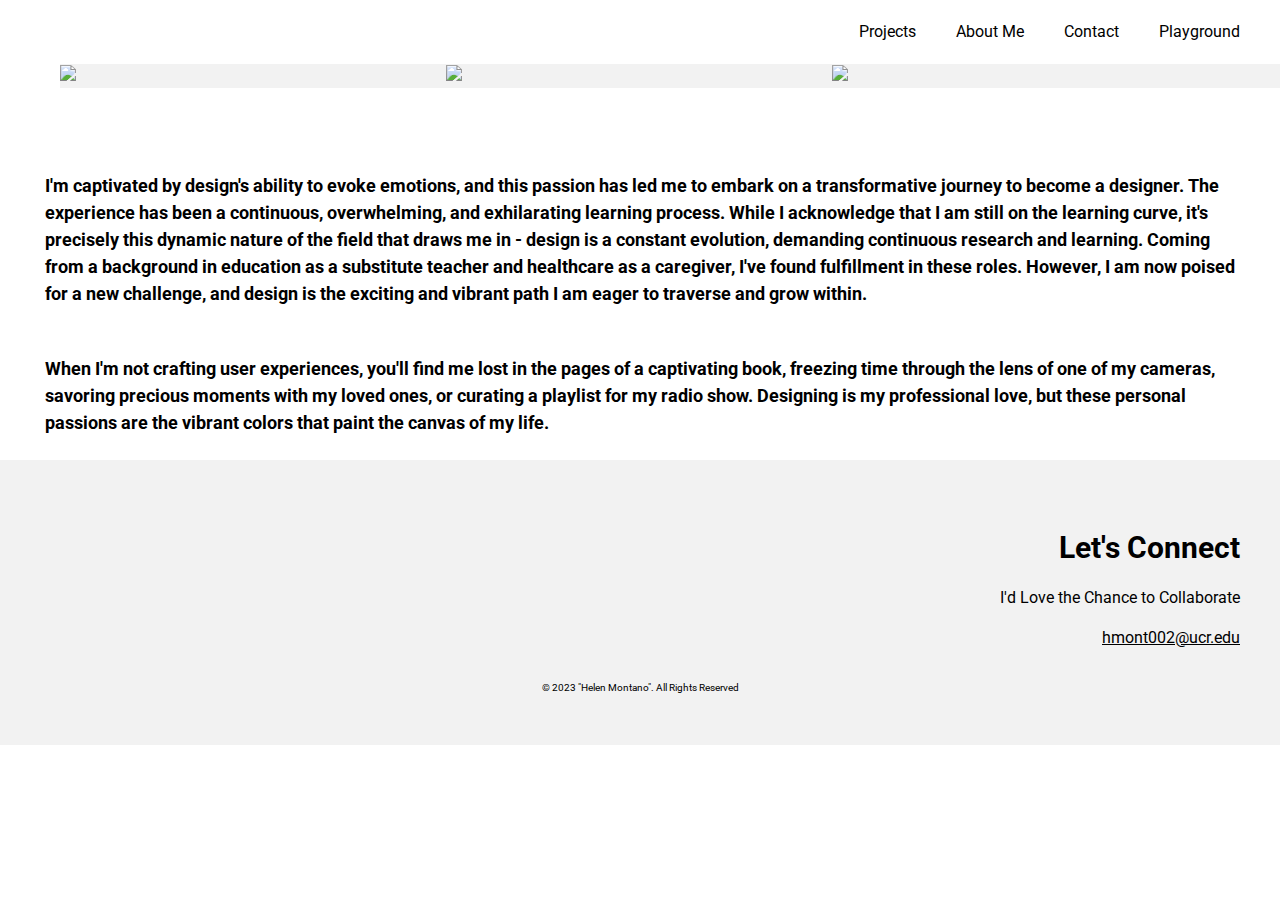
==== aboutPage.html @ 5bf30862 "added an about page" ====
<!DOCTYPE html>

<html>
  <!--Header-->
  <header>
    <!--Link to Call in Google Font-->
    <link rel="preconnect" href="https://fonts.googleapis.com" />
    <link rel="preconnect" href="https://fonts.gstatic.com" crossorigin />
    <link
      href="https://fonts.googleapis.com/css2?family=Roboto:wght@400;700&display=swap"
      rel="stylesheet"
    />
    <meta charset="UTF-8" />
    <!--Link to Call in Css File-->
    <link rel="stylesheet" href="styles.css" />
    <!--Favicon-->
    <link rel="icon" type="image/x-icon" href="Images/favicon.png" />
    <!--Site Name-->
    <title>Helen's Portfolio</title>
  </header>

  <!--Content-->
  <body>
    <!--Navigation-->
    <nav>
      <!--Nav Item 1-->
      <div class="nav-link">
        <!-- <span></span> -->
        <a href="index.html">Projects</a>
      </div>

      <!--Nav Item 2-->
      <div class="nav-link">
        <a href="">About Me</a>
      </div>

      <!--Nav Item 3-->
      <div class="nav-link">
        <a href="">Contact</a>
      </div>

      <!--Nav Item 4-->
      <div class="nav-link">
        <a href="">Playground</a>
      </div>
    </nav>

    <!--Mobile Nav - Hidden on Desktop -->
    <section class="nav-mobile" role="navigation">
      <div id="menuToggle">
        <input type="checkbox" />

        <!--Hamburger Lines -->
        <span></span>
        <span></span>
        <span></span>

        <!--Links Inside of Drop Down-->
        <ul id="menu">
          <a href="index.html"><li>Projects</li></a>
          <a href="aboutPage.html"><li>About Me</li></a>
          <a href="#"><li>Contact</li></a>
          <a href="#"><li>Playground</li></a>
        </ul>
      </div>
    </section>

    <!--Hero-->
    <section class="hero-container-aboutPage">
      <!--Images of me doing other stuff I like -->
      <div class="hero-container_img">
        <img src="https://via.placeholder.com/500" />
      </div>
      <div class="hero-container_img">
        <img src="https://via.placeholder.com/500" />
      </div>
      <div class="hero-container_img">
        <img src="https://via.placeholder.com/500" />
      </div>
    </section>

    <section class="text-aboutMePage">
      <h4>
        I'm captivated by design's ability to evoke emotions, and this passion
        has led me to embark on a transformative journey to become a designer.
        The experience has been a continuous, overwhelming, and exhilarating
        learning process. While I acknowledge that I am still on the learning
        curve, it's precisely this dynamic nature of the field that draws me in
        - design is a constant evolution, demanding continuous research and
        learning. Coming from a background in education as a substitute teacher
        and healthcare as a caregiver, I've found fulfillment in these roles.
        However, I am now poised for a new challenge, and design is the exciting
        and vibrant path I am eager to traverse and grow within.
      </h4>
      <h4>
        When I'm not crafting user experiences, you'll find me lost in the pages
        of a captivating book, freezing time through the lens of one of my
        cameras, savoring precious moments with my loved ones, or curating a
        playlist for my radio show. Designing is my professional love, but these
        personal passions are the vibrant colors that paint the canvas of my
        life.
      </h4>
    </section>

    <!--Footer-->
    <footer>
      <!--Contact-->
      <h2 class="margin-bottom_five">Let's Connect</h2>
      <p>I'd Love the Chance to Collaborate</p>
      <a class="link" href="mailto:hmont002@ucr.edu" target="blank"
        >hmont002@ucr.edu</a
      >
      <!-- <a class="link" href="tel:123-456-7890">123-456-7890</a> -->

      <!--Copyright-->
      <p class="copyright">&copy; 2023 "Helen Montano". All Rights Reserved</p>
    </footer>
  </body>
</html>
---- styles.css ----
/* Define Global Css*/
body {
    font-family: 'Roboto' , sans-serif;
    font-weight: 700;
    color: #000000; 
    line-height: 1.5;
    margin: 0; 
   }
   
   /* Define Default Global Font Sizes */
   
   h1 {
       font-size: 36px;
   }
   
   h2 {
       font-size: 30px;
   }
   
   h3 {
       font-size: 24px;
   }
   
   h4 {
       font-size: 18px;
   }
   
   h5 {
       font-size: 16px;
   }
   
   p {
       font-size: 16px;
       font-weight: 400;
   }
   
   a {
       font-size: 16px;
       font-weight: 400;
       color: #000000;
       text-decoration: none;
   }
   
   a:hover {
       text-decoration: underline;
   }
   
   /*Define Global Helper Styles*/
   
   .center {
       text-align: center;
   }
   
   .margin-bottom_five {
       margin-bottom: 5px;
   }
   
   .link {
       text-decoration: underline;
   }
   
   .link:hover {
       text-decoration: none;
   }
   
   .margin-top_zero {
       margin-top: 0;
   }
   
   .hero-container_sub-copy {
       font-weight: 400;
   }
   
   /*Define Navigation Styles*/
   
   nav {
       background-color: #ffffff;
       display: flex;
       flex-direction: row wrap;
       justify-content: flex-end;
       padding-right: 20px;
       position: sticky;
       top: 0;
   }
   
   .nav-link {
   /*     display: flex; */
       padding: 20px;
   }
   
   
   .nav-link > span{
     height: 30px; 
     width: 50px;
   /*   background-color: #ffffffab; */
     position: absolute;
     
   
   }

   .dropdown {
    position: relative;
    display: inline-block;
   }

   .dropdown-content {
    display: none;
    position: absolute;
    background-color: #f9f9f9;
    box-shadow: 0 8px 16px rgba(0, 0, 0, 0.2);
    z-index: 1;
   }

   .dropdown:hover .dropdown-content {
    display: block;
   }
   
  /* span:hover{
     background-color: #09db0959;
     width: 100px;
    transition: background-color .5s, width .5s, ease;
    animation: 3s infinite alternate slidein; 
   } */
   
   @keyframes slidein{
     from{
       width: 20px;
       
     }
     to{
       width: 100px;
     }
   }
   
   .nav-mobile {
     display: none;
   }
   
   #menuToggle
   {
     display: block;
     position: relative;
     top: 10px;
     left: 10px;
     z-index: 1;
     -webkit-user-select: none;
     user-select: none;
     margin: 20px 20px 30px 20px;
   }
   
   #menuToggle a
   {
     text-decoration: none;
     color: #000000;
     transition: color 0.3s ease;
   }
   
   
   #menuToggle input
   {
     display: block;
     width: 40px;
     height: 32px;
     position: absolute;
     top: -7px;
     left: -5px;
     cursor: pointer;
     opacity: 0; /* hide this */
     z-index: 2; /* and place it over the hamburger */
     
     -webkit-touch-callout: none;
   }
   
   /*
    * Just a quick hamburger
    */
   #menuToggle span
   {
     display: block;
     width: 33px;
     height: 4px;
     margin-bottom: 5px;
     position: relative;
     background: #000000;
     border-radius: 3px;
     z-index: 1;
     transform-origin: 4px 0px;
     transition: transform 0.5s cubic-bezier(0.77,0.2,0.05,1.0),
                 background 0.5s cubic-bezier(0.77,0.2,0.05,1.0),
                 opacity 0.55s ease;
   }
   
   #menuToggle span:first-child
   {
     transform-origin: 0% 0%;
   }
   
   #menuToggle span:nth-last-child(2)
   {
     transform-origin: 0% 100%;
   }
   
   /* 
    * Transform all the slices of hamburger
    * into a crossmark.
    */
   #menuToggle input:checked ~ span
   {
     opacity: 1;
     transform: rotate(45deg) translate(-2px, -1px);
     background: #000000;
   }
   
   /*
    * But let's hide the middle one.
    */
   #menuToggle input:checked ~ span:nth-last-child(3)
   {
     opacity: 0;
     transform: rotate(0deg) scale(0.2, 0.2);
   }
   
   /*
    * Ohyeah and the last one should go the other direction
    */
   #menuToggle input:checked ~ span:nth-last-child(2)
   {
     transform: rotate(-45deg) translate(0, -1px);
   }
   
   /*
    * Make this absolute positioned
    * at the top left of the screen
    */
   #menu
   {
     position: absolute;
     width: 300px;
     margin: -100px 0 0 -50px;
     padding: 50px;
     padding-top: 125px;
     
     background: #ededed;
     list-style-type: none;
     -webkit-font-smoothing: antialiased;
     /* to stop flickering of text in safari */
     
     transform-origin: 0% 0%;
     transform: translate(-100%, 0);
     
     transition: transform 0.5s cubic-bezier(0.77,0.2,0.05,1.0);
   }
   
   #menu li
   {
     padding: 10px 0;
     font-size: 22px;
   }
   
   /*
    * And let's slide it in from the left
    */
   #menuToggle input:checked ~ ul
   {
     transform: none;
   }
   /* Define Hero Styles */
    
   .hero-container {
       background-color: #f2f2f2;
       display: flex;
       align-items: center;
       margin-bottom: 60px;
   }
   
   .hero-container_img {
      width: 30%;
      order: 2;
      padding-right: 20px;
   }
   .hero-container_img img {
       width: 100%;
   }
   
   .hero-container_copy {
       width: 60%;
       padding: 5%;
       order: 1;
   } 
   
   /* Define Card Styles */
   
   .card-container {
       display: flex;
       flex-flow: row wrap;
       justify-content: center;
       margin: auto auto 60px auto;
       max-width: 1000px;
   }
   
   .card {
       background-color: #f2f2f2;
       width: 40%;
       margin: 20px;
   }
   
   .card a:hover {
       text-decoration: none;
   }
   
   .card-copy {
       padding: 0 20px 20px 20px;
   }
   
   footer {
       background-color: #f2f2f2;
       text-align: right;
       padding: 40px;
   }
   
   .copyright {
       font-size: 10px;
       margin-top: 30px;
       text-align: center;
   }
   
   /*Define Media Queries Which Tell the Code How Resize*/
   
   @media screen and (max-width: 768px) {
     .nav-mobile {
       display: block;
     }
   
       h1 {
           font-size: 24px;
       }
   
       h2 {
           font-size: 18px;
       }
   
       .hero-container {
           display: flex;
           flex-direction: column;
       }
   
       .hero-container_img {
           min-width: 100%;
       }
   
       .hero-container_copy {
           min-width: 100%;
           margin: 20px;
           padding: 0;
           text-align: center;
       }
   
   }
   
   @media screen and (max-width: 1024px) {
       nav {
           display: none;
       }
       .nav-mobile {
       display: block;
       }
     
       p {
           font-size: 14px;
       }
   
       .hero-container_img {
           width: 50%;
       }
   
       .hero-container_copy {
           width: 50%;
       }
   
       .card {
               width: 100%;
           }
   
       .card img {
           width: 100%;
       }
   }
   
   /* About Me page */ 

   .hero-container-aboutPage {
    background-color: #f2f2f2;
    display: flex;
    align-items: center;
    margin-bottom: 60px;
    margin-left: 60px;
   }

   .text-aboutMePage {
    display: flex;
    flex-direction: column;
    justify-content: center;
    align-items: center;
    padding-left: 45px;
    padding-right: 45px;
    /*height: 100vh; */
   }
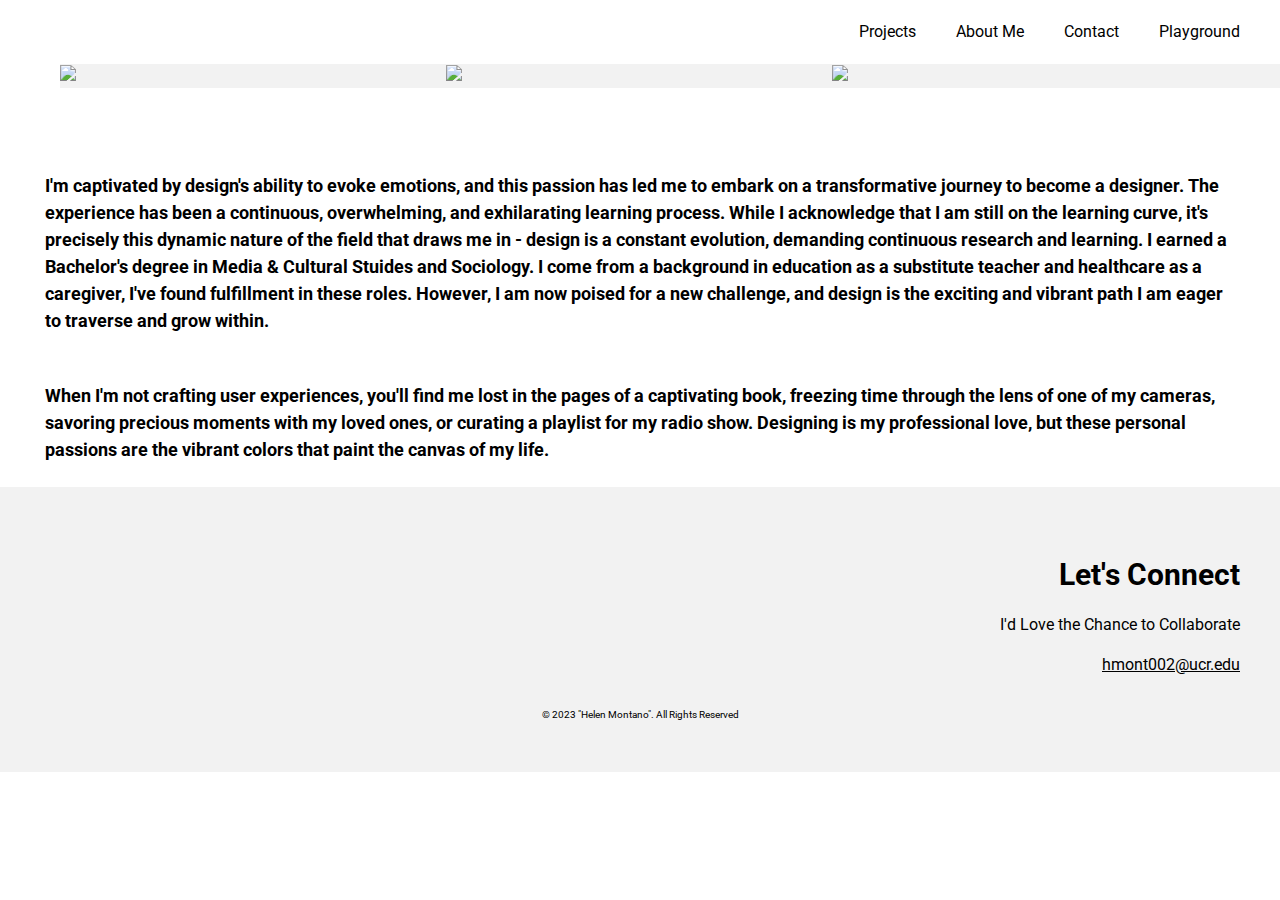
==== commit c5de2595: "Added my bachelor's info" ====
--- a/aboutPage.html
+++ b/aboutPage.html
@@ -87,7 +87,8 @@
         learning process. While I acknowledge that I am still on the learning
         curve, it's precisely this dynamic nature of the field that draws me in
         - design is a constant evolution, demanding continuous research and
-        learning. Coming from a background in education as a substitute teacher
+        learning. I earned a Bachelor's degree in Media & Cultural Stuides and
+        Sociology. I come from a background in education as a substitute teacher
         and healthcare as a caregiver, I've found fulfillment in these roles.
         However, I am now poised for a new challenge, and design is the exciting
         and vibrant path I am eager to traverse and grow within.
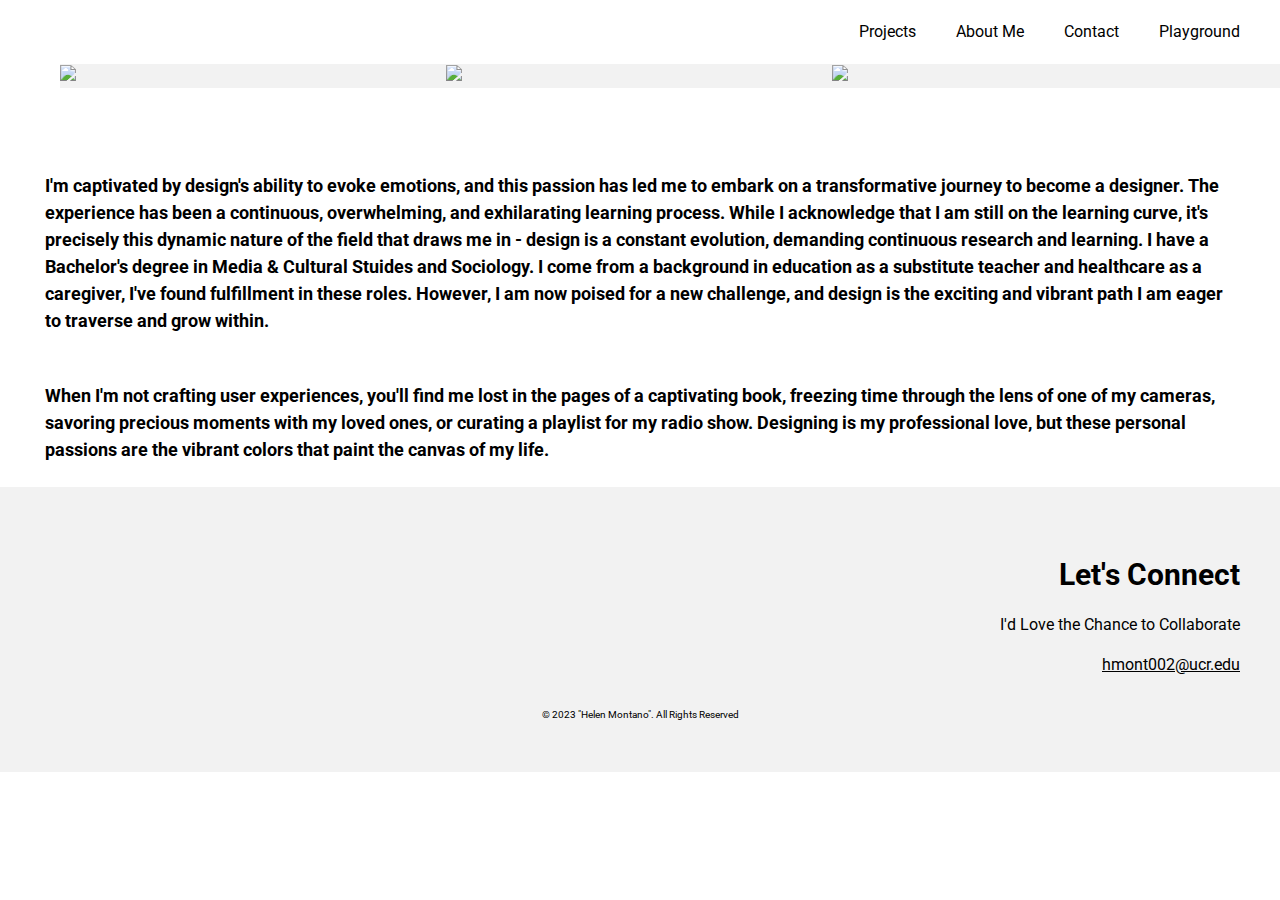
==== commit 1a29c998: "bachelor's info" ====
--- a/aboutPage.html
+++ b/aboutPage.html
@@ -87,7 +87,7 @@
         learning process. While I acknowledge that I am still on the learning
         curve, it's precisely this dynamic nature of the field that draws me in
         - design is a constant evolution, demanding continuous research and
-        learning. I earned a Bachelor's degree in Media & Cultural Stuides and
+        learning. I have a Bachelor's degree in Media & Cultural Stuides and
         Sociology. I come from a background in education as a substitute teacher
         and healthcare as a caregiver, I've found fulfillment in these roles.
         However, I am now poised for a new challenge, and design is the exciting
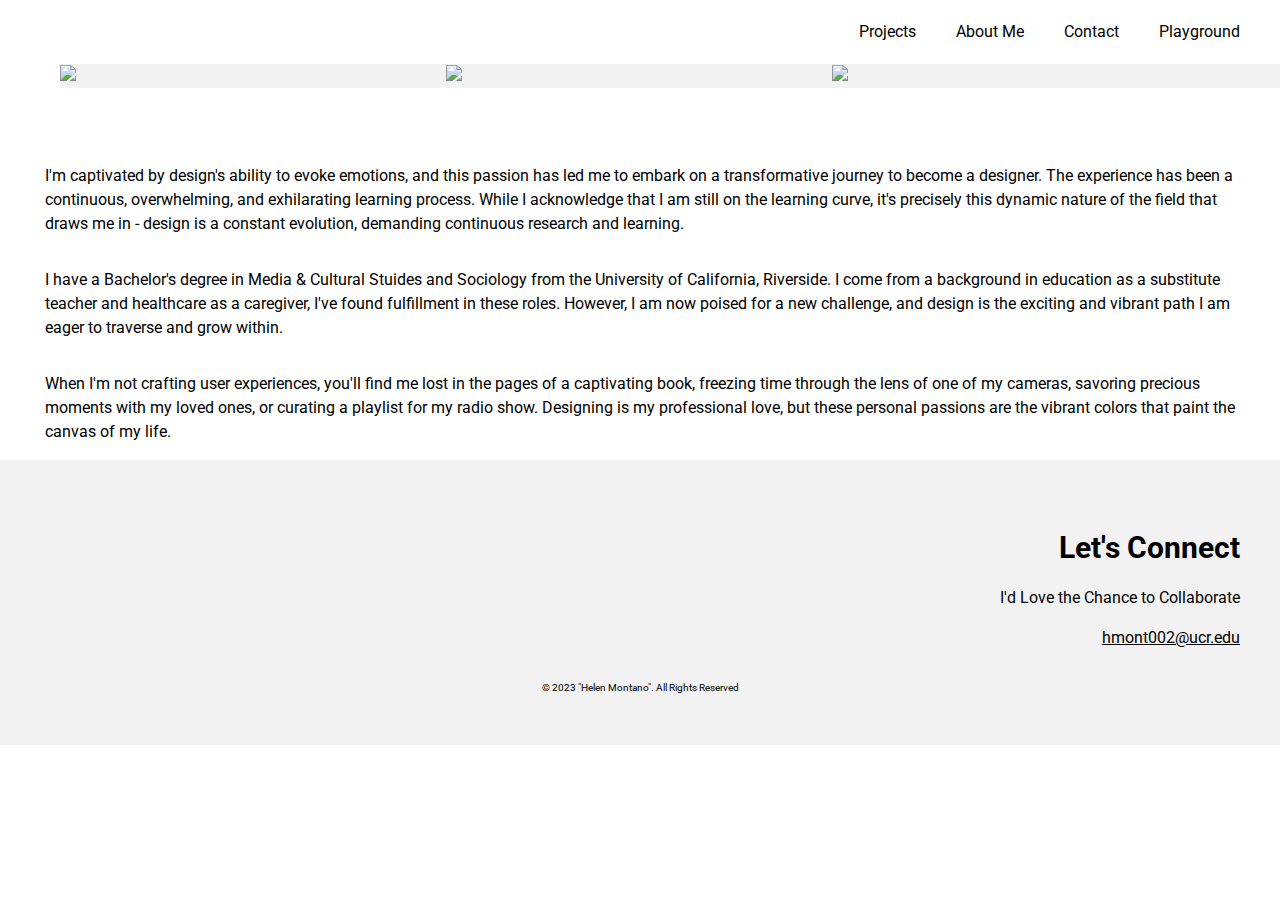
==== commit b2fb6401: "changed <h4> to <p> in about page" ====
--- a/aboutPage.html
+++ b/aboutPage.html
@@ -80,27 +80,31 @@
     </section>
 
     <section class="text-aboutMePage">
-      <h4>
+      <p>
         I'm captivated by design's ability to evoke emotions, and this passion
         has led me to embark on a transformative journey to become a designer.
         The experience has been a continuous, overwhelming, and exhilarating
         learning process. While I acknowledge that I am still on the learning
         curve, it's precisely this dynamic nature of the field that draws me in
         - design is a constant evolution, demanding continuous research and
-        learning. I have a Bachelor's degree in Media & Cultural Stuides and
-        Sociology. I come from a background in education as a substitute teacher
-        and healthcare as a caregiver, I've found fulfillment in these roles.
-        However, I am now poised for a new challenge, and design is the exciting
-        and vibrant path I am eager to traverse and grow within.
-      </h4>
-      <h4>
+        learning.
+      </p>
+      <p>
+        I have a Bachelor's degree in Media & Cultural Stuides and Sociology
+        from the University of California, Riverside. I come from a background
+        in education as a substitute teacher and healthcare as a caregiver, I've
+        found fulfillment in these roles. However, I am now poised for a new
+        challenge, and design is the exciting and vibrant path I am eager to
+        traverse and grow within.
+      </p>
+      <p>
         When I'm not crafting user experiences, you'll find me lost in the pages
         of a captivating book, freezing time through the lens of one of my
         cameras, savoring precious moments with my loved ones, or curating a
         playlist for my radio show. Designing is my professional love, but these
         personal passions are the vibrant colors that paint the canvas of my
         life.
-      </h4>
+      </p>
     </section>
 
     <!--Footer-->
